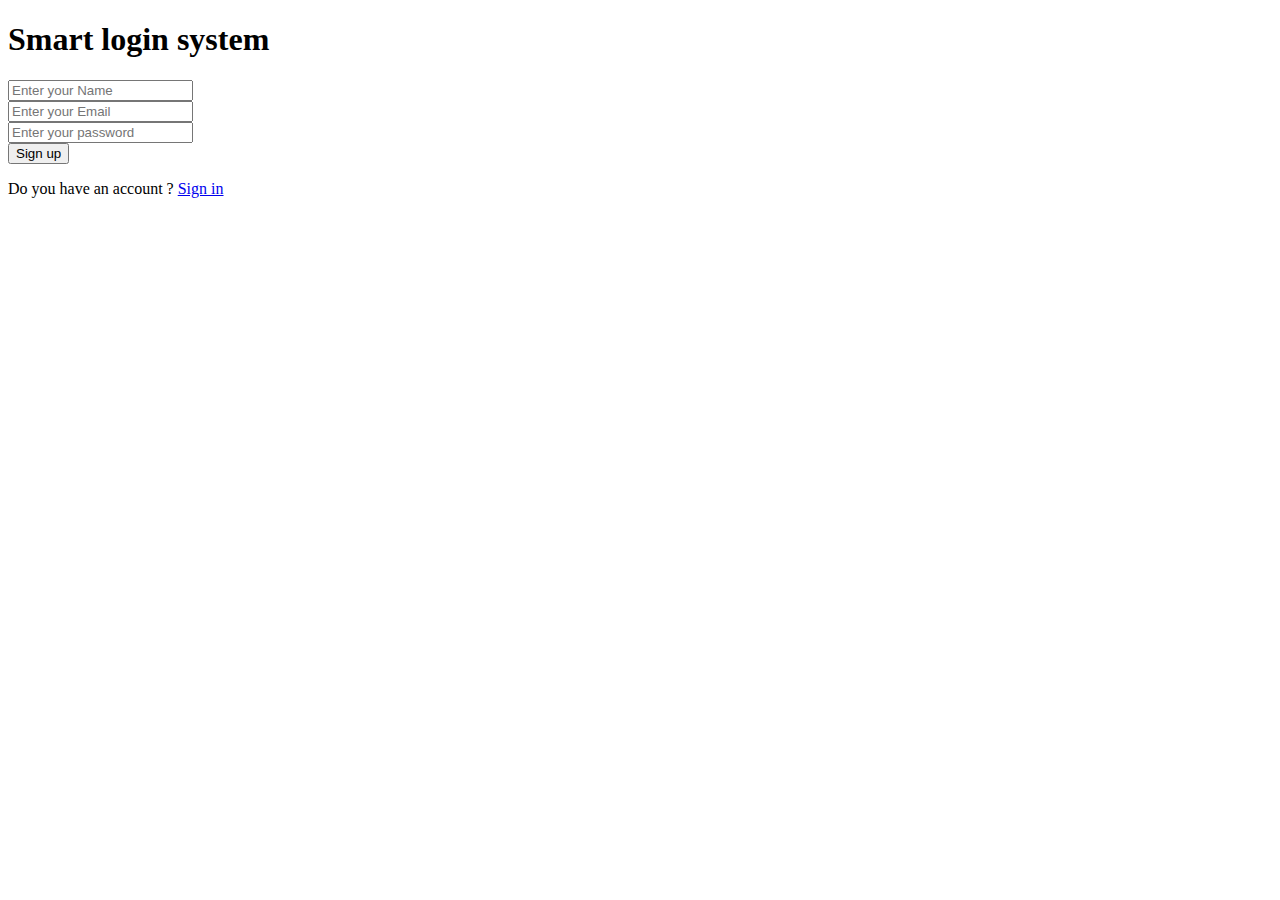
==== signup.html @ 9dd89142 "First commit" ====
<!DOCTYPE html>
<html lang="en">
  <head>
    <meta charset="UTF-8" />
    <meta name="viewport" content="width=device-width, initial-scale=1.0" />

    <link rel="stylesheet" href="CSS/all.min.css" />
    <link rel="stylesheet" href="css/bootstrap.min.css" />
    <link rel="stylesheet" href="css/main.css" />

    <title>Smart Login System signup</title>
  </head>
  <body>
    <main>
      <section class="Signup">
        <div
          class="container vh-100 d-flex flex-column justify-content-center align-items-center"
        >
          <div class="d-flex flex-column text-center p-5 w-75 shadow-lg">
            <h1>Smart login system</h1>
            <div class="mb-3">
              <input
                type="text"
                class="form-control my-1"
                id="userUpName"
                placeholder="Enter your Name"
              />
            </div>
            <div class="mb-3">
              <input
                type="email"
                class="form-control my-1"
                id="userUpEmail"
                placeholder="Enter your Email"
              />
            </div>
            <div class="mb-3">
              <input
                type="password"
                class="form-control my-1"
                id="userUpPassword"
                placeholder="Enter your password"
              />
            </div>
            <div id="upMsg"></div>
            <button
              class="btn btn-outline-info w-100 my-3"
              onclick="signUpUser()"
            >
              Sign up
            </button>
            <p class="text-white">
              Do you have an account ?
              <a class="text-white" href="/index.html">Sign in</a>
            </p>
          </div>
        </div>
      </section>
    </main>
    <script src="JS/bootstrap.bundle.min.js"></script>
    <script src="JS/Main.js"></script>
  </body>
</html>
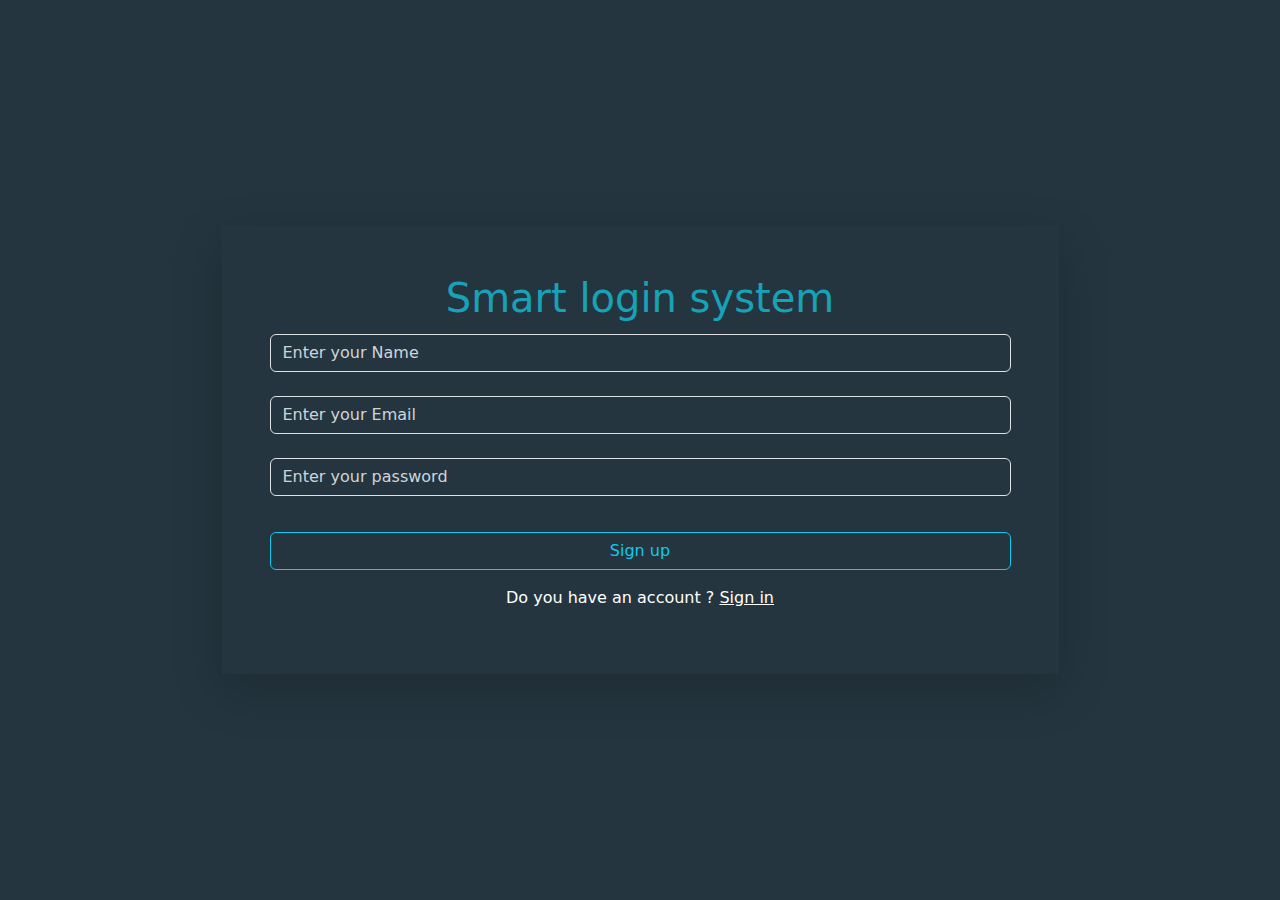
==== commit 1a5f71ab: "Update signup.html" ====
--- a/signup.html
+++ b/signup.html
@@ -4,15 +4,15 @@
     <meta charset="UTF-8" />
     <meta name="viewport" content="width=device-width, initial-scale=1.0" />
 
-    <link rel="stylesheet" href="CSS/all.min.css" />
-    <link rel="stylesheet" href="css/bootstrap.min.css" />
-    <link rel="stylesheet" href="css/main.css" />
+    <link rel="stylesheet" href="/CSS/all.min.css" />
+    <link rel="stylesheet" href="/CSS/bootstrap.min.css" />
+    <link rel="stylesheet" href="/CSS/main.css" />
 
     <title>Smart Login System signup</title>
   </head>
   <body>
     <main>
-      <section class="Signup">
+      <section class="Signup ">
         <div
           class="container vh-100 d-flex flex-column justify-content-center align-items-center"
         >
--- a/CSS/main.css
+++ b/CSS/main.css
@@ -0,0 +1,17 @@
+body{
+  background-color: #24353F;
+  color: white;
+}
+
+input{
+  color: white !important ;
+  background-color: #24353F !important;
+  border: 1px solid #ced4da;
+  
+}
+h1{
+   color: rgb(23, 162, 184, 1);
+}
+::placeholder{
+  color: #ced4da !important;
+}